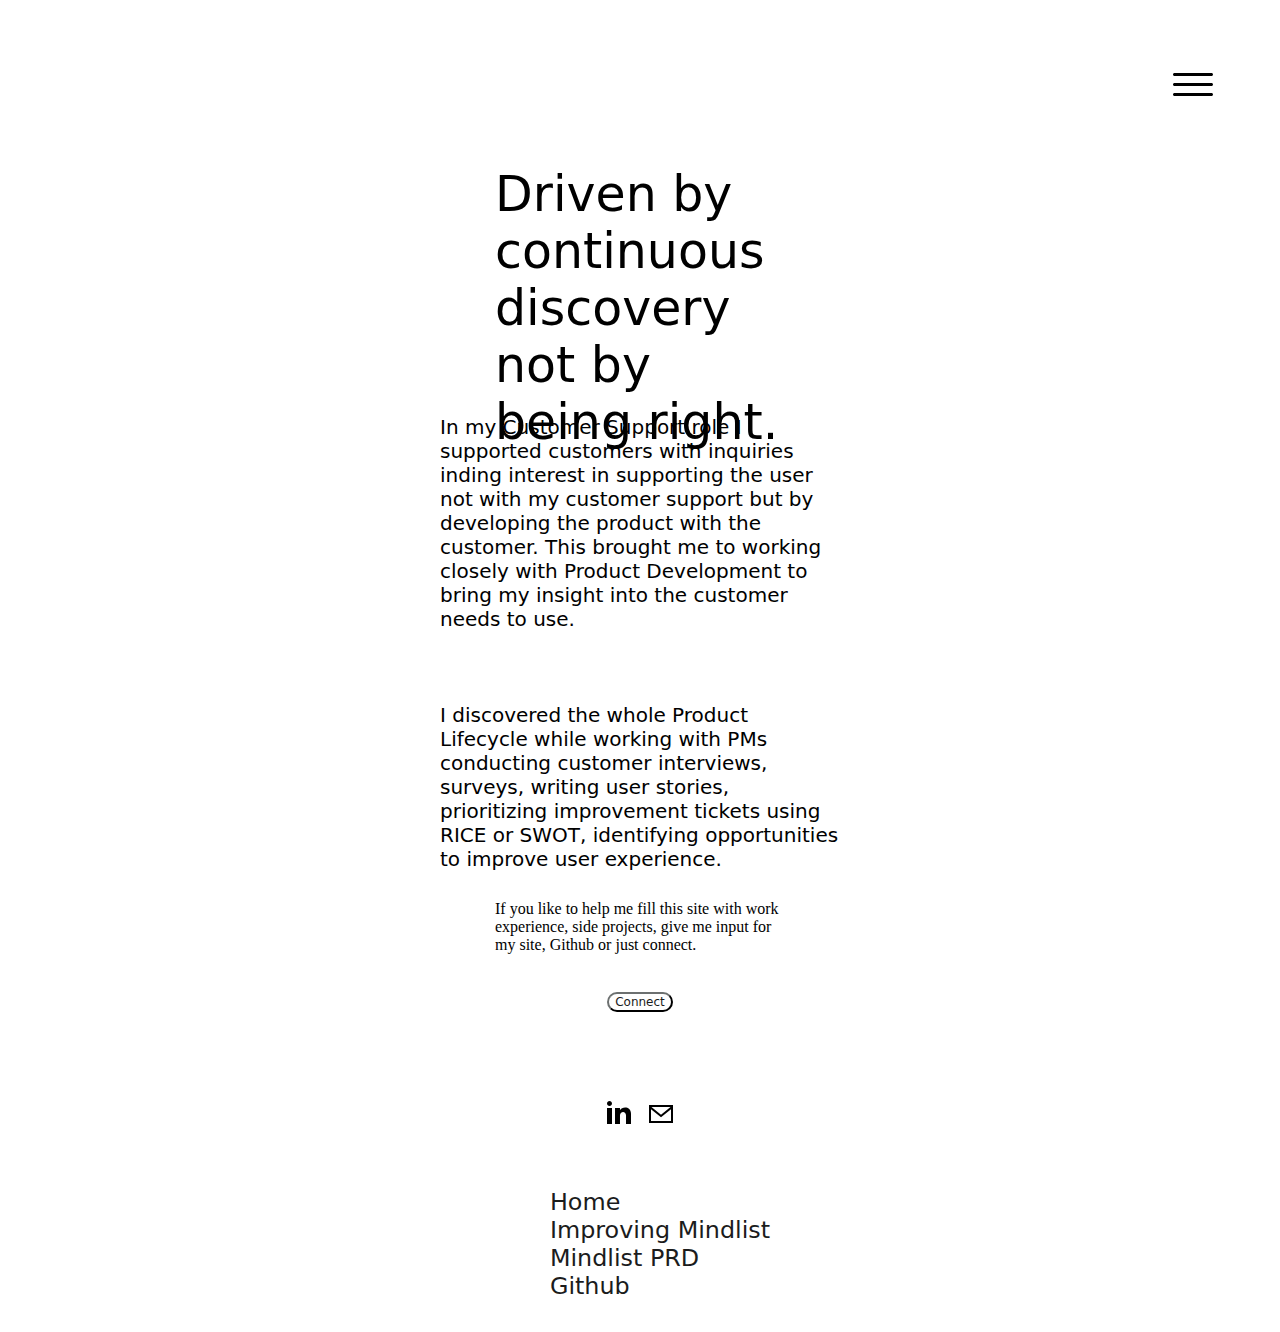
==== index.html @ 8a241fa2 "index.html" ====
<!Doctype html>
<html>

<head>
<title>mvpfloegel</title>
<link rel="stylesheet" type="text/css" href="style.css"/>
</head>

<body>
<div class=homebox>

<button onclick="showsidemenu()" class=openbtn>
<img src="[data-uri]">
</button>

<div class=sidemenu>
<button onclick="closesidemenu()" class=closebtn>
&times;
</button>
<ul>
<li><a href="index.html">Home</a></li>
<li><a href="imprmindlist.html">Improving Mindlist</a></li>
<li class=item><a href="mindlistprd.html">Mindlist PRD</a></li>

<ul class=submenu>
<li><a href="www.mvpfloegel.com/mindlist/prd/user">User</a></li>
<li><a href="www.mvpfloegel.com/mindlist/prd/user/types">User Types</a></li>
<li><a href="www.mvpfloegel.com/mindlist/prd/product">Product</a></li>
<li><a href="www.mvpfloegel.com/mindlist/prd/requirements">Requirements</a></li>
<li><a href="www.mvpfloegel.com/mindlist/prd/successmetrics">Success Metrics</a></li>
<li><a href="www.mvpfloegel.com/mindlist/prd/open/questions">Open Questions</a></li>
</ul>

<li><a href="https://github.com/dwnnmsnn/floegel">Github</a></li>
</ul>
</div>

<div class=home>
<div class=homeh>
<h>Driven by continuous discovery not by being right.</h>
</div>

<p class=homep>In my Customer Support role I supported customers with inquiries inding interest in supporting the user not with my customer support but by developing the product with the customer. This brought me to working closely with Product Development to bring my insight into the customer needs to use.</br></br></br></br>

I discovered the whole Product Lifecycle while working with PMs conducting customer interviews, surveys, writing user stories, prioritizing improvement tickets using RICE or SWOT, identifying opportunities to improve user experience.
</p>

<div class=buttonp><p>If you like to help me fill this site with work experience, side projects, give me input for my site, Github or just connect.</p></div>

<button class=homebtn><a href="connect.html">Connect</a></button>

<div class=imghome>
<div class=img1>
<a href="https://www.linkedin.com/in/sarah-floegel-08b07021b">
<img src="[data-uri]">
</a>
</div>

<div class=img2>
<a href="mailto:hi@mvpfloegel.com"> 
<img src="[data-uri]">
</a>
</div>
</div>
  
<ul>
<li><a href="index.html">Home</a></li>
<li><a href="imprmindlist.html">Improving Mindlist</a></li>
<li class=item><a href=mindlistprd.html">Mindlist PRD</a></li>
<li><a href="https://github.com/dwnmmsnn/mvpfloegel">Github</a></li>
</ul>
</div>

</body>
</html>
---- style.css ----
.prdbox {
display: flex;
flex-direction: column;
width: 100%;
height: 100%;
}

.openbtn {
position: -webkit-sticky;
position: sticky;
align-self: flex-end;
width: 60px;
height: 60px;
margin: 49px;
background:none;
border:none;
font-family: system-ui;
font-size:1em;
color: #1b1c1c;
}

.openbtn:hover + .sidemenu {
display: block;
}

.sidemenu .closebtn {
width: 49px;
height; 49px;
margin: 20px;
margin-left: 149px;
background: none;
border: none;
font-family: system-ui;
font-size: 1em;
color: #ffffff;
}

.sidemenu {
width: 200px;
height: 100%;
background-color: #4c4c4b;
position: fixed;
display: none;
}

.sidemenu ul {
margin-right: 4px;
margin-top: 299px;
list-style-type: none;
}

.sidemenu a {
display: block;
color: #ffffff;
padding: 16px;
text-decoration: none;
}

.sidemenu .submenu {
display: none;
}

.sidemenu .item:hover + .submenu {
display: block;
}

.prd {
width: 600px;
heigth: 2000px;
margin-left: 22%;
margin-bottom: 79px;
}

h1 { 
align-self: center;
​​font-family: system-ui;
font-weight: 20px;
font-size: 29px;
margin: 49px;
padding: 0;
color: #1b1c1c;
}

.prd h {
font-family: system-ui;
font-weight: 100%;
font-size: 100%;
color: #1b1c1c;
}

.prd p {
font-family: system-ui;
font-weight: ;
font-size: ;
color: #1b1c1c;
}

h1 {
text-align: center;
font-family: system-ui;
margin-top; 10px;
padding-top: 200px;
}

.form {
display: flex;
flex-direction: column;
width: 500px;
height: 400px;
margin-left: 255px;
padding: 20px;
}

.name {
display: flex;
}

.fname input[type=text] {
flex: 1;
border-color: #1b1c1c;
border-radius: 9px;
width: 190px;
height: 20px;
font-family: system-ui;
margin: 10px;
}

.email input[type=text] {
border-color: #1b1c1c;
border-radius: 9px;
width: 414px;
height: 20px;
font-family: system-ui;
margin: 10px;
}

.subject input[type=text] {
border-color: #1b1c1c;
border-radius: 9px;
width: 414px;
height: 200px;
font-family: system-ui;
margin: 10px;
}

.submitbtn {
width: 90px;
height: 29px;
margin-top: 22px;
margin-left: 172px;
background-color: #ffffff;
border-color: #1b1c1c;
border-radius: 20px;
display: inline-block;
font-family: system-ui;
font-size: 12px;
color: #1b1c1c;
}

.submitbtn:hover {
width: 90px;
height: 29px;
margin-top: 22px;
margin-left: 172px;
background-color: #717171;
border-color: #717171;
display: inline-block;
border-radius: 20px;
font-family: system-ui;
font-size: 12px;
color: #ffffff;
} 

.homebox {
display: flex;
flex-direction: column;
width: 100%;
height: 100%;
}

.home {
display: flex;
flex-direction: column;
width: 100%;
height: 100%;
}

.home .homeh {
align-self: center;
width: 290px;
height: 200px;
font-family: system-ui;
font-size: 49px;
}

.home .homep {
align-self: center;
width: 400px;
height: 400px;
font-family: system-ui;
font-size: 20px;
margin-top: 49px;
}

.home ul {
align-self: center;
list-style-type: none;
font-family: system-ui;
font-size: 149%;
margin-top:49px;
}

.home a {
text-decoration: none;
color: #1b1c1c;
}

.imghome {
display: flex;
align-self: center;
margin-top: 79px;
}

.imghome img {
padding: 7px;
}

.imghome .img1 {
flex: 1;
margin-top: 0;
padding: 2px;
}

.imghome .img2 {
margin-top: 2.29px;
padding: 2px;
}

.home .buttonp {
align-self: center;
width:290px;
height: 29px;
margin-top: 49px;
}

.home .homebtn {
align-self: center;
margin-top: 79px;
font-size:1em;
background-color: #ffffff;
border-color: #1b1c1c;
display: inline-block;
border-radius: 20px;
font-family: system-ui;
font-size: 12px;
color: #1b1c1c;
}

.imprbox {
display: flex;
flex-direction: column;
width: 100%;
height: 100%;
}

.impr {
display: flex;
flex-direction: column;
width: 1000px;
heigth: 2000px;
margin-left: 22%;
margin-botto: 79px;
}

.impr h {
font-family: system-ui;
margin: 11px;
}

.impr h1 {
align-self: center;
font-family: system-ui;
}

.impr .img {
margin-top: 20px;
}
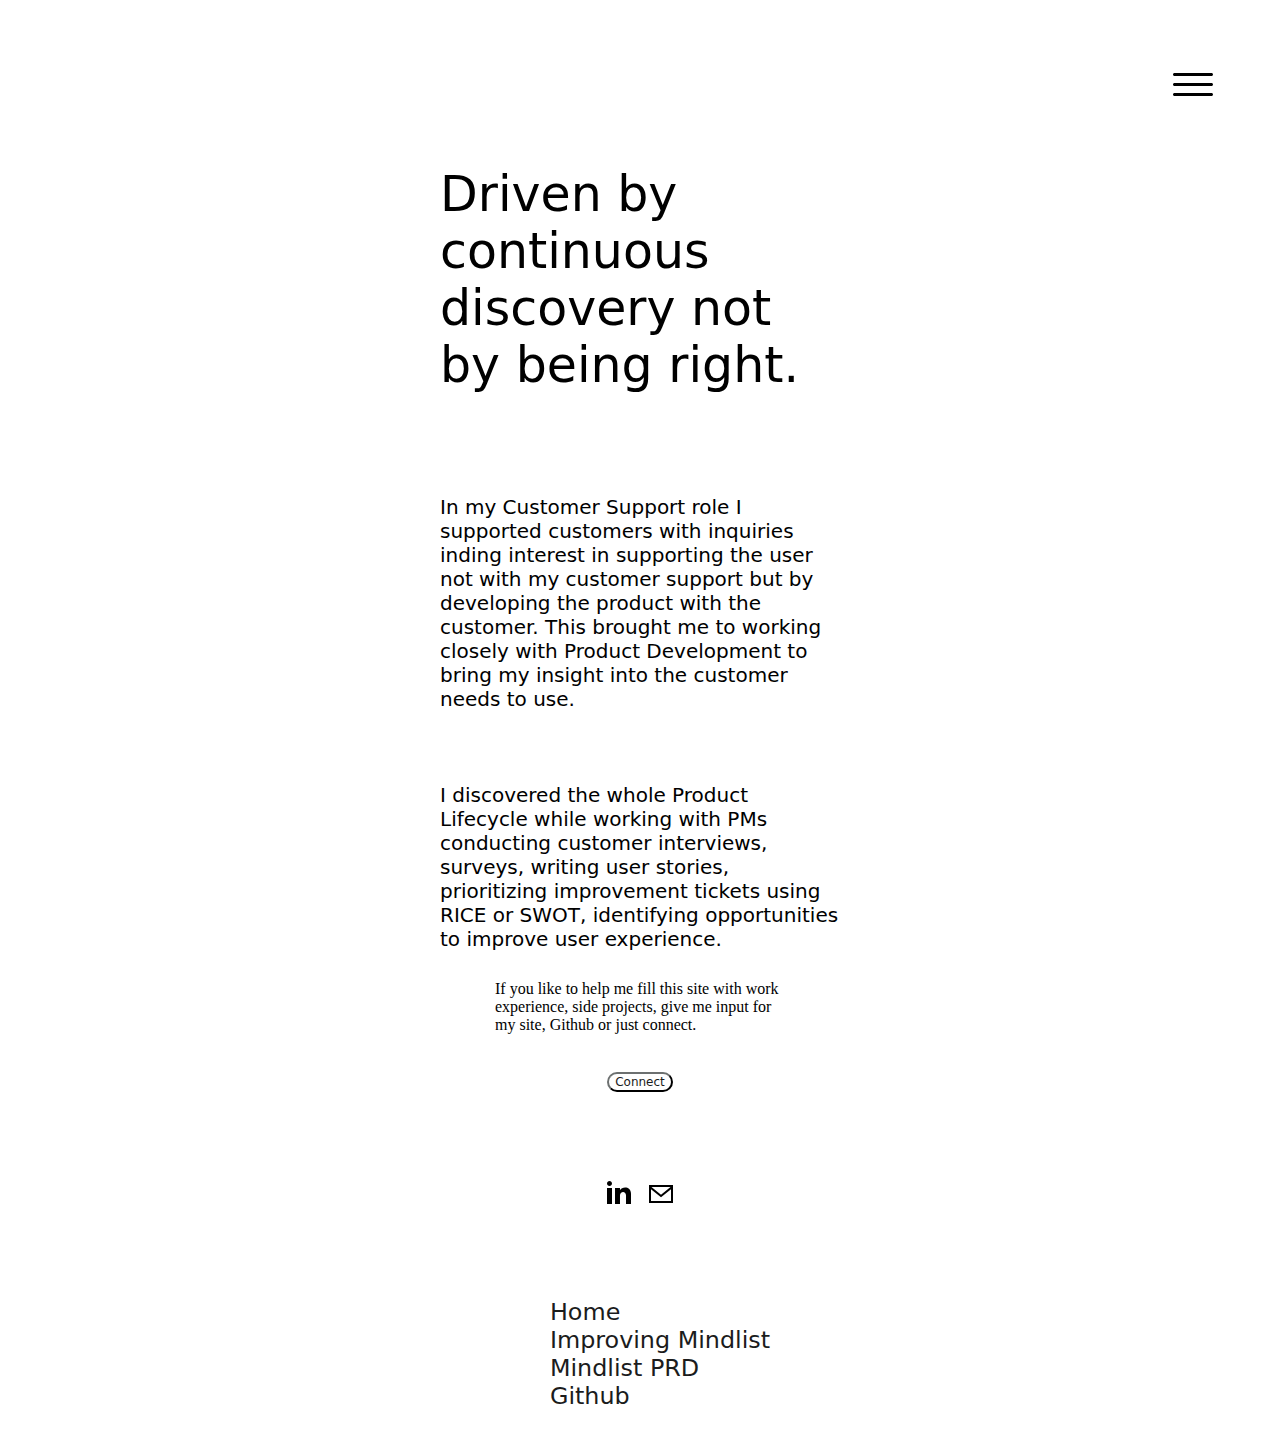
==== commit 0e10b0df: "index.html" ====
--- a/index.html
+++ b/index.html
@@ -66,7 +66,7 @@
 <ul>
 <li><a href="index.html">Home</a></li>
 <li><a href="imprmindlist.html">Improving Mindlist</a></li>
-<li class=item><a href=mindlistprd.html">Mindlist PRD</a></li>
+<li class=item><a href="mindlistprd.html">Mindlist PRD</a></li>
 <li><a href="https://github.com/dwnmmsnn/mvpfloegel">Github</a></li>
 </ul>
 </div>
--- a/style.css
+++ b/style.css
@@ -36,12 +36,15 @@
 }
 
 .sidemenu {
+position: fixed;
 width: 200px;
 height: 100%;
+top: 0;
+right: 0;
 background-color: #4c4c4b;
-position: fixed;
 display: none;
 }
+
 
 .sidemenu ul {
 margin-right: 4px;
@@ -105,9 +108,9 @@
 .form {
 display: flex;
 flex-direction: column;
-width: 500px;
+width: 400px;
 height: 400px;
-margin-left: 255px;
+margin-left: 500px;
 padding: 20px;
 }
 
@@ -187,7 +190,7 @@
 
 .home .homeh {
 align-self: center;
-width: 290px;
+width: 400px;
 height: 200px;
 font-family: system-ui;
 font-size: 49px;
@@ -199,7 +202,7 @@
 height: 400px;
 font-family: system-ui;
 font-size: 20px;
-margin-top: 49px;
+margin-top: 129px;
 }
 
 .home ul {
@@ -207,7 +210,7 @@
 list-style-type: none;
 font-family: system-ui;
 font-size: 149%;
-margin-top:49px;
+margin-top: 79px;
 }
 
 .home a {
@@ -266,10 +269,10 @@
 .impr {
 display: flex;
 flex-direction: column;
-width: 1000px;
+width: 400px;
 heigth: 2000px;
-margin-left: 22%;
-margin-botto: 79px;
+margin-left: 479px;;
+margin-bottom: 79px;
 }
 
 .impr h {
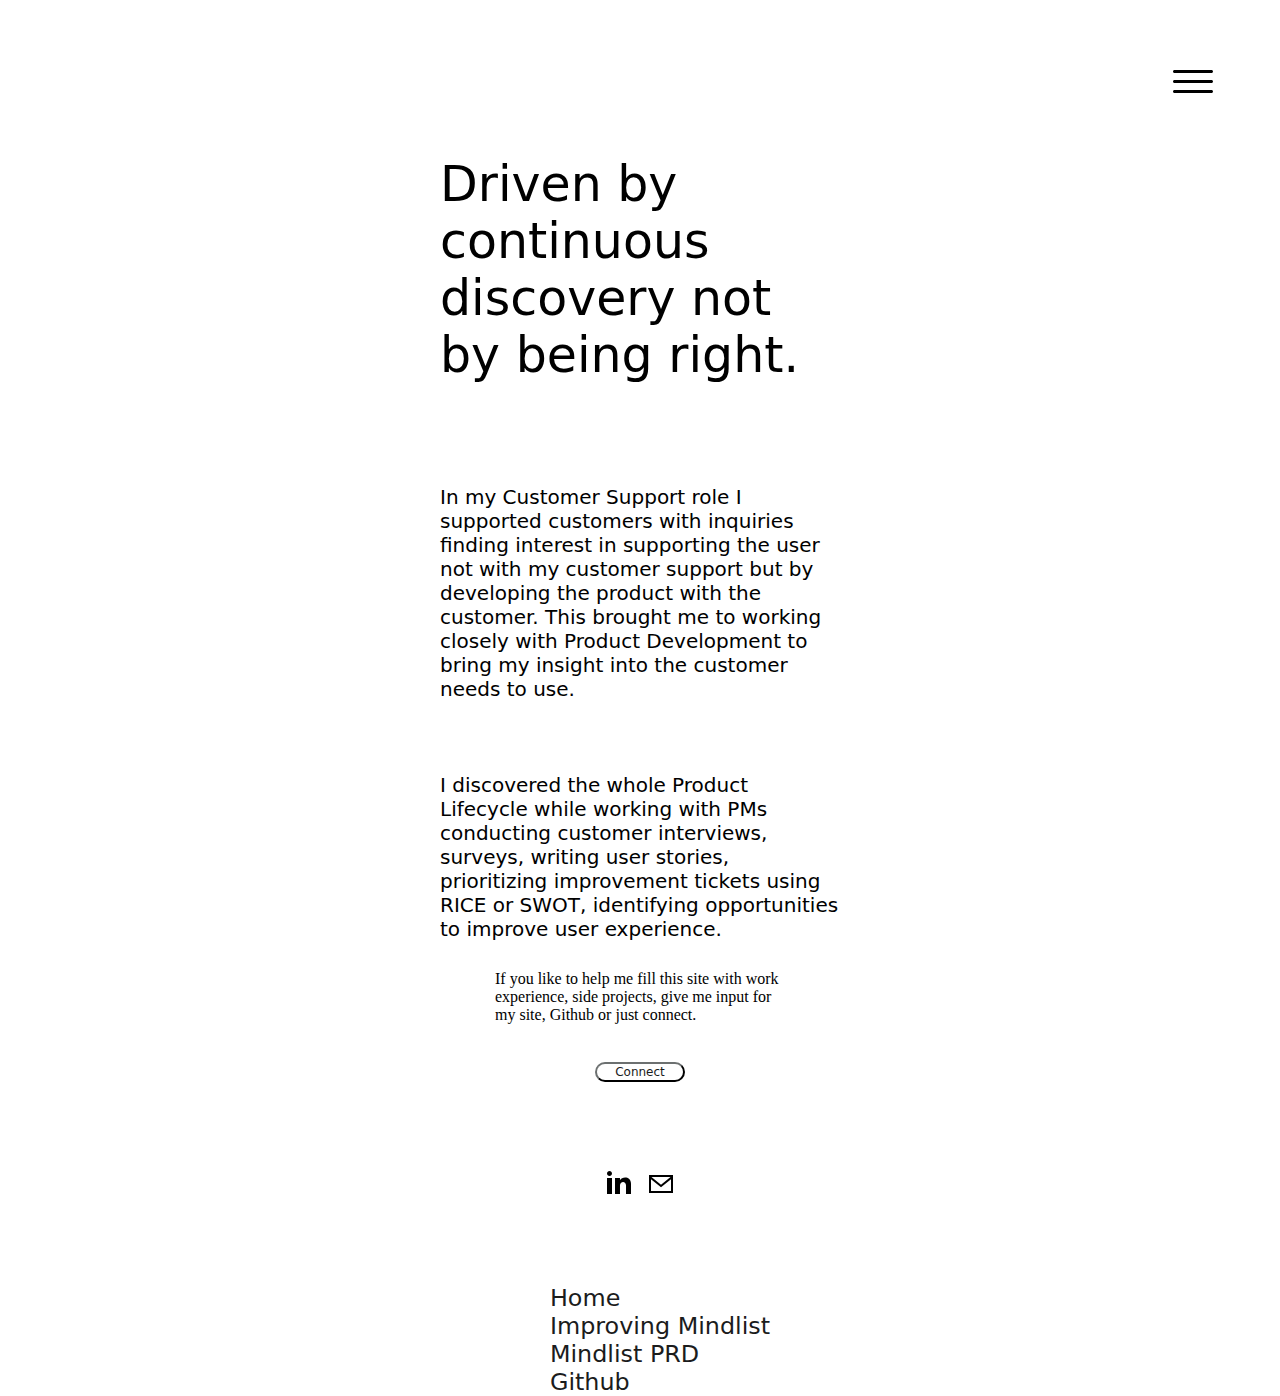
==== commit e7f3da0a: "index.html" ====
--- a/index.html
+++ b/index.html
@@ -1,26 +1,24 @@
-<!Doctype html>
 <html>
 
 <head>
-<title>mvpfloegel</title>
+<title>mvpfloegel/home</title>
 <link rel="stylesheet" type="text/css" href="style.css"/>
 </head>
 
 <body>
 <div class=homebox>
 
-<button onclick="showsidemenu()" class=openbtn>
+<button onclick="document.getElementById('sidemenu').style.display = 'block'" class=openbtn>
 <img src="[data-uri]">
 </button>
 
-<div class=sidemenu>
-<button onclick="closesidemenu()" class=closebtn>
-&times;
+<div id=sidemenu class=sidemenu>
+<button onclick="document.getElementById('sidemenu').style.display = 'none'" class=closebtn>&times;
 </button>
 <ul>
-<li><a href="index.html">Home</a></li>
-<li><a href="imprmindlist.html">Improving Mindlist</a></li>
-<li class=item><a href="mindlistprd.html">Mindlist PRD</a></li>
+<li><a href="https://www.mvpfloegel.com/home">Home</a></li>
+<li><a href="https://www.mvpfloegel.com/improving/mindlist">Improving Mindlist</a></li>
+<li class=item><a href="https://www.mvpfloegel.com/mindlist/prd">Mindlist PRD</a></li>
 
 <ul class=submenu>
 <li><a href="www.mvpfloegel.com/mindlist/prd/user">User</a></li>
@@ -31,7 +29,7 @@
 <li><a href="www.mvpfloegel.com/mindlist/prd/open/questions">Open Questions</a></li>
 </ul>
 
-<li><a href="https://github.com/dwnnmsnn/floegel">Github</a></li>
+<li><a href="https://github.com/dwnmmsnn/mvpfloegel">Github</a></li>
 </ul>
 </div>
 
@@ -40,14 +38,14 @@
 <h>Driven by continuous discovery not by being right.</h>
 </div>
 
-<p class=homep>In my Customer Support role I supported customers with inquiries inding interest in supporting the user not with my customer support but by developing the product with the customer. This brought me to working closely with Product Development to bring my insight into the customer needs to use.</br></br></br></br>
+<p class=homep>In my Customer Support role I supported customers with inquiries finding interest in supporting the user not with my customer support but by developing the product with the customer. This brought me to working closely with Product Development to bring my insight into the customer needs to use.</br></br></br></br>
 
 I discovered the whole Product Lifecycle while working with PMs conducting customer interviews, surveys, writing user stories, prioritizing improvement tickets using RICE or SWOT, identifying opportunities to improve user experience.
 </p>
 
 <div class=buttonp><p>If you like to help me fill this site with work experience, side projects, give me input for my site, Github or just connect.</p></div>
 
-<button class=homebtn><a href="connect.html">Connect</a></button>
+<button class=homebtn><a href="https://www.mvpfloegel.com/connect">Connect</a></button>
 
 <div class=imghome>
 <div class=img1>
@@ -64,9 +62,9 @@
 </div>
   
 <ul>
-<li><a href="index.html">Home</a></li>
-<li><a href="imprmindlist.html">Improving Mindlist</a></li>
-<li class=item><a href="mindlistprd.html">Mindlist PRD</a></li>
+<li><a href="https://www.mvpfloegel.com/home">Home</a></li>
+<li><a href="https://www.mvpfloegel.com/improving/mindlist">Improving Mindlist</a></li>
+<li class=item><a href="https://www.mvpfloegel.com/mindlist/prd">Mindlist PRD</a></li>
 <li><a href="https://github.com/dwnmmsnn/mvpfloegel">Github</a></li>
 </ul>
 </div>
--- a/style.css
+++ b/style.css
@@ -19,10 +19,6 @@
 color: #1b1c1c;
 }
 
-.openbtn:hover + .sidemenu {
-display: block;
-}
-
 .sidemenu .closebtn {
 width: 49px;
 height; 49px;
@@ -45,7 +41,6 @@
 display: none;
 }
 
-
 .sidemenu ul {
 margin-right: 4px;
 margin-top: 299px;
@@ -54,6 +49,7 @@
 
 .sidemenu a {
 display: block;
+font-family: system-ui;
 color: #ffffff;
 padding: 16px;
 text-decoration: none;
@@ -70,7 +66,7 @@
 .prd {
 width: 600px;
 heigth: 2000px;
-margin-left: 22%;
+margin-left: 479px;
 margin-bottom: 79px;
 }
 
@@ -161,6 +157,22 @@
 }
 
 .submitbtn:hover {
+width: 90px;
+height: 29px;
+margin-top: 22px;
+margin-left: 172px;
+background-color: #ffffff;
+border-color: #717171;
+display: inline-block;
+border-radius: 20px;
+box-shadow: 0px 10px 22px;
+font-family: system-ui;
+font-size: 12px;
+color: #1b1c1c;
+}
+
+
+.submitbtn:active {
 width: 90px;
 height: 29px;
 margin-top: 22px;
@@ -241,15 +253,17 @@
 
 .home .buttonp {
 align-self: center;
-width:290px;
+width: 290px;
 height: 29px;
 margin-top: 49px;
 }
 
 .home .homebtn {
 align-self: center;
+width: 90px;
+height: 29px;
 margin-top: 79px;
-font-size:1em;
+font-size: 1em;
 background-color: #ffffff;
 border-color: #1b1c1c;
 display: inline-block;
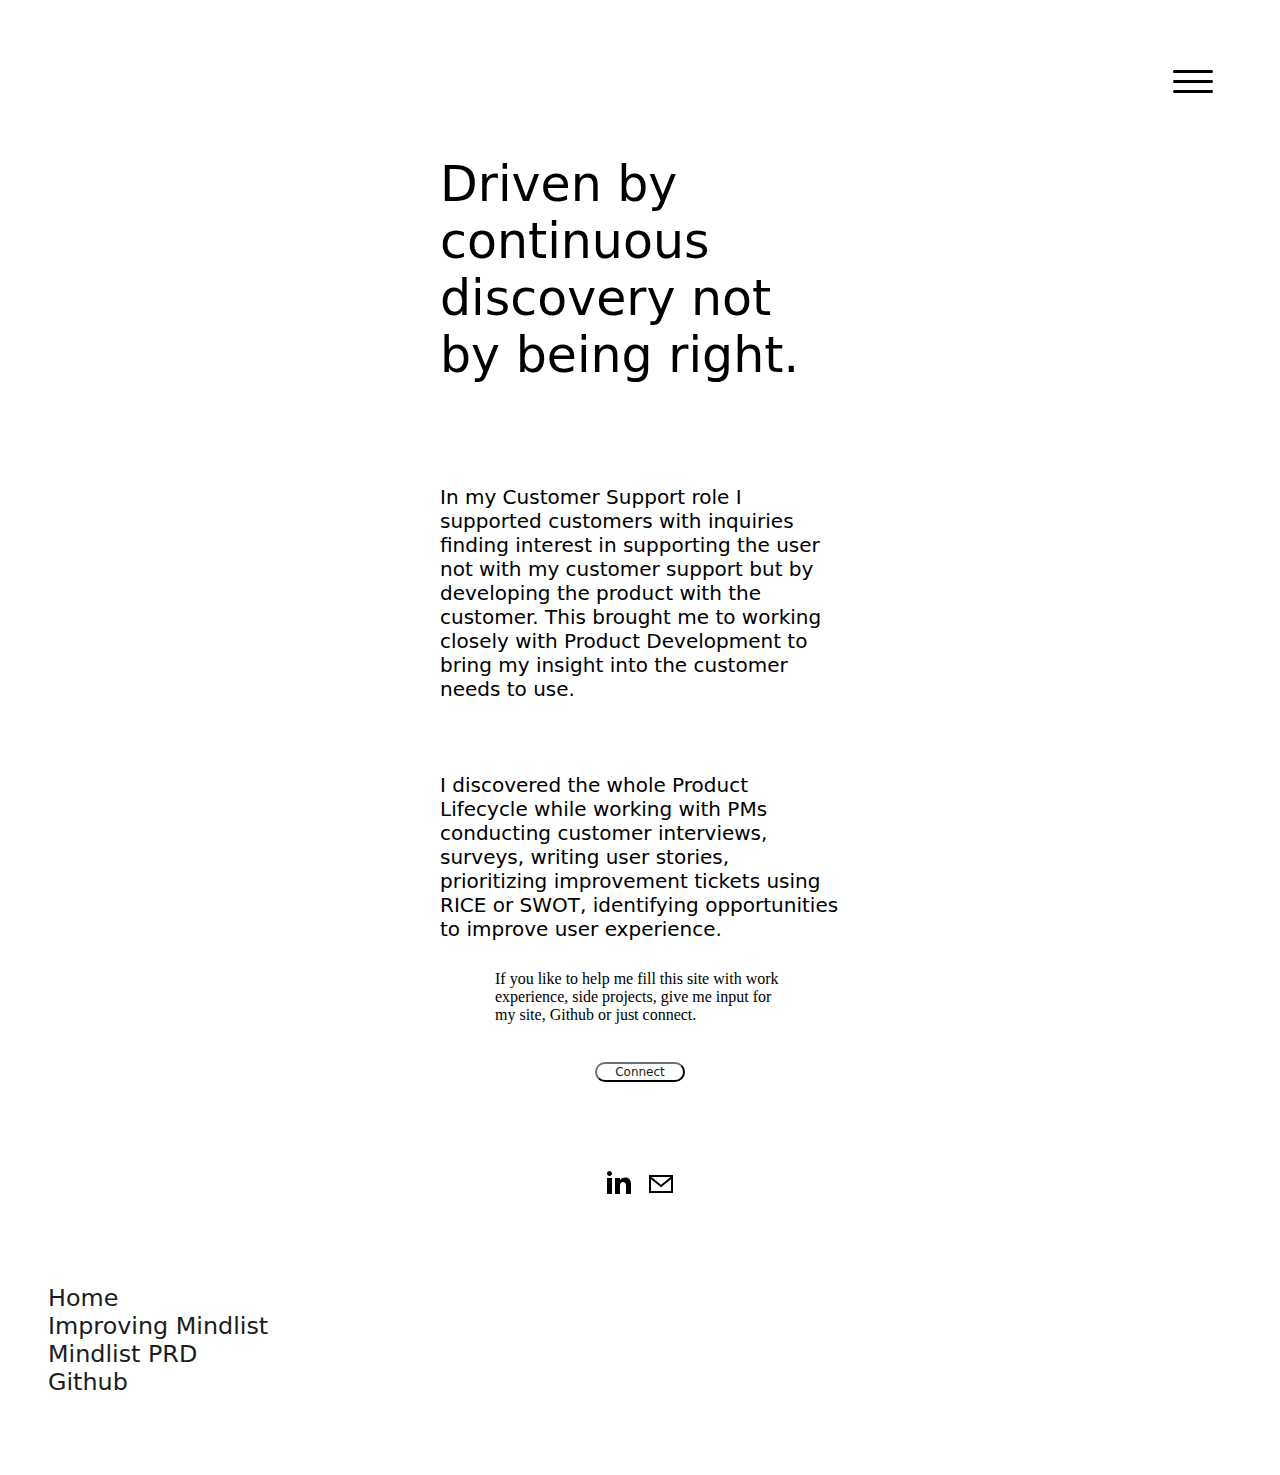
==== commit f24ede41: "index.html" ====
--- a/index.html
+++ b/index.html
@@ -16,9 +16,9 @@
 <button onclick="document.getElementById('sidemenu').style.display = 'none'" class=closebtn>&times;
 </button>
 <ul>
-<li><a href="https://www.mvpfloegel.com/home">Home</a></li>
-<li><a href="https://www.mvpfloegel.com/improving/mindlist">Improving Mindlist</a></li>
-<li class=item><a href="https://www.mvpfloegel.com/mindlist/prd">Mindlist PRD</a></li>
+<li><a href="index.html">Home</a></li>
+<li><a href="imprmindlist.html">Improving Mindlist</a></li>
+<li class=item><a href="mindlistprd.html">Mindlist PRD</a></li>
 
 <ul class=submenu>
 <li><a href="www.mvpfloegel.com/mindlist/prd/user">User</a></li>
@@ -30,6 +30,7 @@
 </ul>
 
 <li><a href="https://github.com/dwnmmsnn/mvpfloegel">Github</a></li>
+  
 </ul>
 </div>
 
@@ -45,7 +46,7 @@
 
 <div class=buttonp><p>If you like to help me fill this site with work experience, side projects, give me input for my site, Github or just connect.</p></div>
 
-<button class=homebtn><a href="https://www.mvpfloegel.com/connect">Connect</a></button>
+<button class=homebtn><a href="connect.html">Connect</a></button>
 
 <div class=imghome>
 <div class=img1>
@@ -60,13 +61,15 @@
 </a>
 </div>
 </div>
-  
+
+<div class=homeul>
 <ul>
-<li><a href="https://www.mvpfloegel.com/home">Home</a></li>
-<li><a href="https://www.mvpfloegel.com/improving/mindlist">Improving Mindlist</a></li>
-<li class=item><a href="https://www.mvpfloegel.com/mindlist/prd">Mindlist PRD</a></li>
+<li><a href="index.html">Home</a></li>
+<li><a href="imprmindlist.html">Improving Mindlist</a></li>
+<li class=item><a href="mindlistprd.html">Mindlist PRD</a></li>
 <li><a href="https://github.com/dwnmmsnn/mvpfloegel">Github</a></li>
 </ul>
+</div>
 </div>
 
 </body>
--- a/style.css
+++ b/style.css
@@ -32,7 +32,6 @@
 }
 
 .sidemenu {
-position: fixed;
 width: 200px;
 height: 100%;
 top: 0;
@@ -66,7 +65,7 @@
 .prd {
 width: 600px;
 heigth: 2000px;
-margin-left: 479px;
+margin-left: 429px;
 margin-bottom: 79px;
 }
 
@@ -75,7 +74,8 @@
 ​​font-family: system-ui;
 font-weight: 20px;
 font-size: 29px;
-margin: 49px;
+margin-top: 29px;
+margin-bottom: 49px;
 padding: 0;
 color: #1b1c1c;
 }
@@ -94,20 +94,12 @@
 color: #1b1c1c;
 }
 
-h1 {
-text-align: center;
-font-family: system-ui;
-margin-top; 10px;
-padding-top: 200px;
-}
-
 .form {
 display: flex;
 flex-direction: column;
 width: 400px;
 height: 400px;
-margin-left: 500px;
-padding: 20px;
+margin-left: 429px;
 }
 
 .name {
@@ -146,7 +138,7 @@
 width: 90px;
 height: 29px;
 margin-top: 22px;
-margin-left: 172px;
+margin-left: 129px;
 background-color: #ffffff;
 border-color: #1b1c1c;
 border-radius: 20px;
@@ -160,7 +152,7 @@
 width: 90px;
 height: 29px;
 margin-top: 22px;
-margin-left: 172px;
+margin-left: 129px;
 background-color: #ffffff;
 border-color: #717171;
 display: inline-block;
@@ -176,7 +168,7 @@
 width: 90px;
 height: 29px;
 margin-top: 22px;
-margin-left: 172px;
+margin-left: 129px;
 background-color: #717171;
 border-color: #717171;
 display: inline-block;
@@ -223,6 +215,7 @@
 font-family: system-ui;
 font-size: 149%;
 margin-top: 79px;
+margin-bottom: 79px;
 }
 
 .home a {
@@ -273,6 +266,21 @@
 color: #1b1c1c;
 }
 
+.home .homebtn:hover {
+align-self: center;
+width: 90px;
+height: 29px;
+margin-top: 79px;
+background-color: #ffffff;
+border-color: #717171;
+display: inline-block;
+border-radius: 20px;
+box-shadow: 0px 10px 22px;
+font-family: system-ui;
+font-size: 12px;
+color: #1b1c1c;
+}
+
 .imprbox {
 display: flex;
 flex-direction: column;
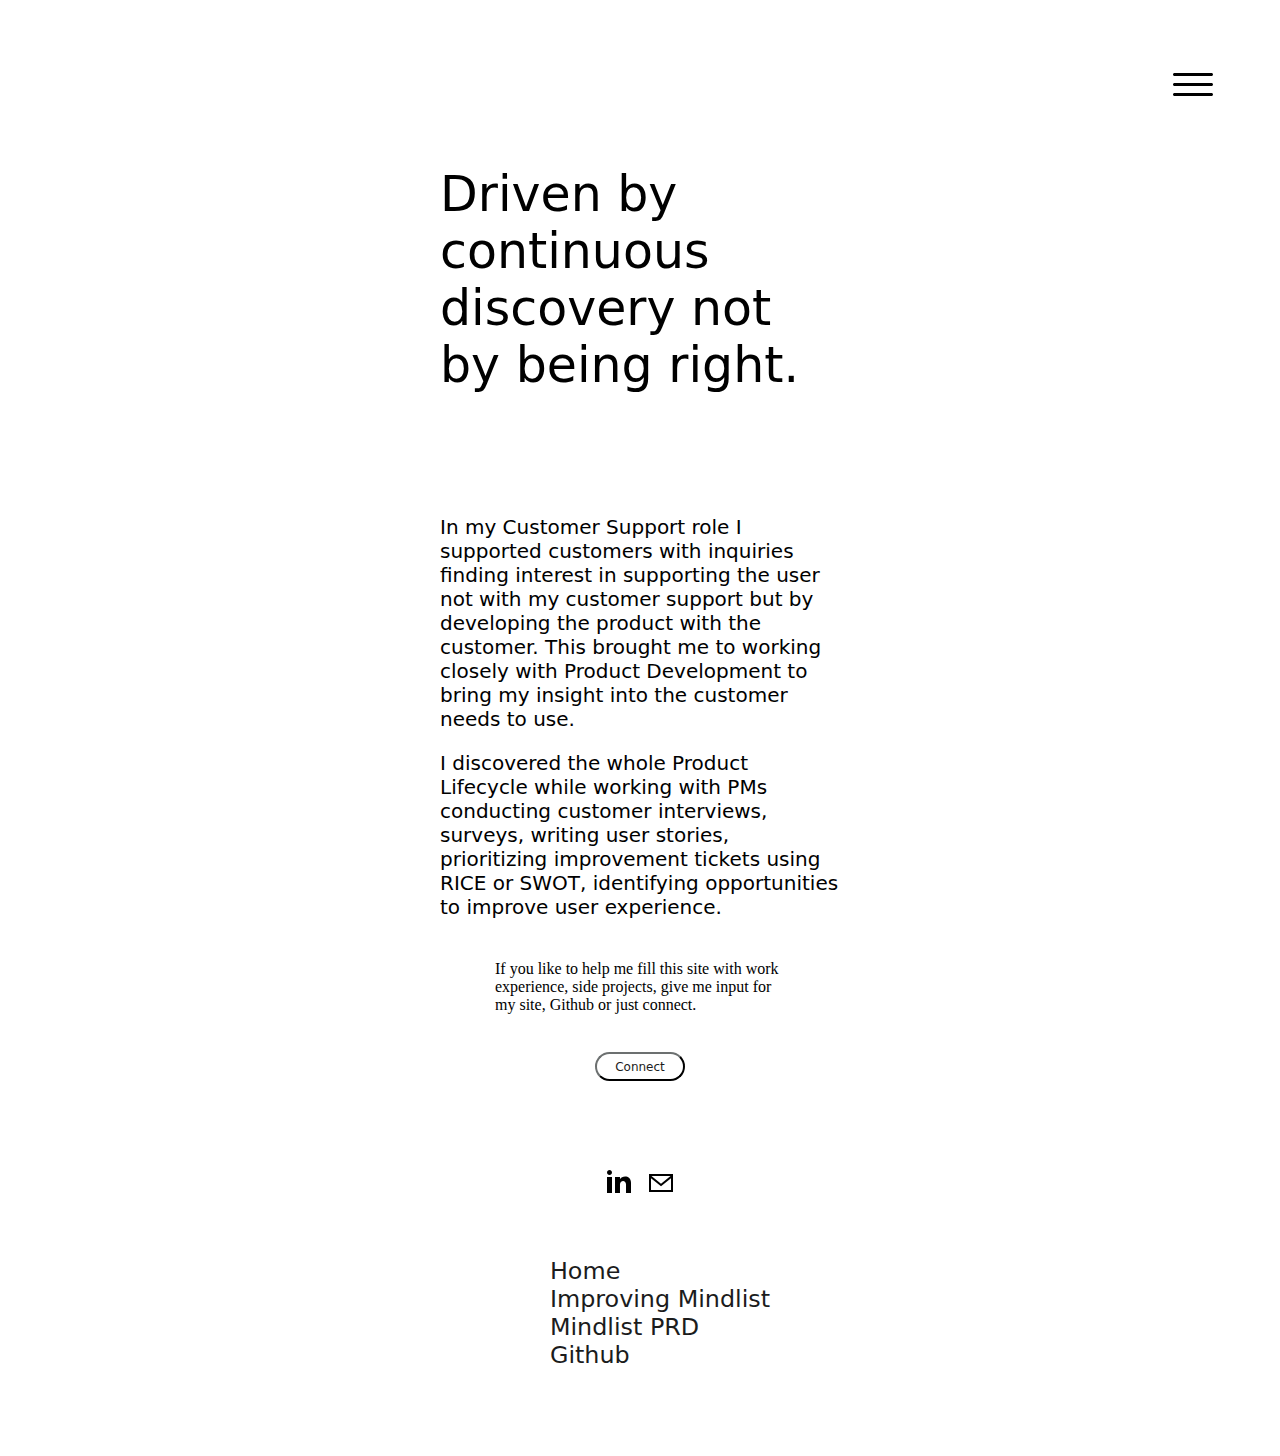
==== commit 5c925b65: "index.html" ====
--- a/index.html
+++ b/index.html
@@ -1,48 +1,41 @@
+<!Doctype html>
 <html>
 
 <head>
 <title>mvpfloegel/home</title>
+<meta name="viewport" content="width=device-width, initial-scale=1.0">
 <link rel="stylesheet" type="text/css" href="style.css"/>
+<script src="script.js" type="text/js"></script>
 </head>
 
 <body>
 <div class=homebox>
 
-<button onclick="document.getElementById('sidemenu').style.display = 'block'" class=openbtn>
-<img src="[data-uri]">
-</button>
-
 <div id=sidemenu class=sidemenu>
-<button onclick="document.getElementById('sidemenu').style.display = 'none'" class=closebtn>&times;
+<button onclick=closeSidemenu() class=closebtn>&times;
 </button>
 <ul>
 <li><a href="index.html">Home</a></li>
 <li><a href="imprmindlist.html">Improving Mindlist</a></li>
 <li class=item><a href="mindlistprd.html">Mindlist PRD</a></li>
-
-<ul class=submenu>
-<li><a href="www.mvpfloegel.com/mindlist/prd/user">User</a></li>
-<li><a href="www.mvpfloegel.com/mindlist/prd/user/types">User Types</a></li>
-<li><a href="www.mvpfloegel.com/mindlist/prd/product">Product</a></li>
-<li><a href="www.mvpfloegel.com/mindlist/prd/requirements">Requirements</a></li>
-<li><a href="www.mvpfloegel.com/mindlist/prd/successmetrics">Success Metrics</a></li>
-<li><a href="www.mvpfloegel.com/mindlist/prd/open/questions">Open Questions</a></li>
-</ul>
-
 <li><a href="https://github.com/dwnmmsnn/mvpfloegel">Github</a></li>
-  
 </ul>
 </div>
 
-<div class=home>
+<div id=home class=home>
+<button onclick=showSidemenu() class=openbtn>
+<img src="[data-uri]">
+</button>
 <div class=homeh>
 <h>Driven by continuous discovery not by being right.</h>
 </div>
 
-<p class=homep>In my Customer Support role I supported customers with inquiries finding interest in supporting the user not with my customer support but by developing the product with the customer. This brought me to working closely with Product Development to bring my insight into the customer needs to use.</br></br></br></br>
+<div class=homep>
+<p>In my Customer Support role I supported customers with inquiries finding interest in supporting the user not with my customer support but by developing the product with the customer. This brought me to working closely with Product Development to bring my insight into the customer needs to use.</p>
 
-I discovered the whole Product Lifecycle while working with PMs conducting customer interviews, surveys, writing user stories, prioritizing improvement tickets using RICE or SWOT, identifying opportunities to improve user experience.
+<p>I discovered the whole Product Lifecycle while working with PMs conducting customer interviews, surveys, writing user stories, prioritizing improvement tickets using RICE or SWOT, identifying opportunities to improve user experience.
 </p>
+</div>
 
 <div class=buttonp><p>If you like to help me fill this site with work experience, side projects, give me input for my site, Github or just connect.</p></div>
 
--- a/style.css
+++ b/style.css
@@ -42,7 +42,7 @@
 
 .sidemenu ul {
 margin-right: 4px;
-margin-top: 299px;
+margin-top: 229px;
 list-style-type: none;
 }
 
@@ -50,7 +50,6 @@
 display: block;
 font-family: system-ui;
 color: #ffffff;
-padding: 16px;
 text-decoration: none;
 }
 
@@ -60,12 +59,20 @@
 
 .sidemenu .item:hover + .submenu {
 display: block;
+}
+
+.submenu {
+display: flex;
+weidth: 49px
+height: 49px;
+margin: 0;
+padding: 0;
 }
 
 .prd {
 width: 600px;
 heigth: 2000px;
-margin-left: 429px;
+margin-left: 299px;
 margin-bottom: 79px;
 }
 
@@ -76,7 +83,6 @@
 font-size: 29px;
 margin-top: 29px;
 margin-bottom: 49px;
-padding: 0;
 color: #1b1c1c;
 }
 
@@ -89,17 +95,22 @@
 
 .prd p {
 font-family: system-ui;
-font-weight: ;
-font-size: ;
-color: #1b1c1c;
+color: #1b1c1c;
+}
+
+.connect {
+display: flex;
+flex-direction: column;
+width: 100%;
+height: 100%;
 }
 
 .form {
+align-self: center;
 display: flex;
 flex-direction: column;
 width: 400px;
 height: 400px;
-margin-left: 429px;
 }
 
 .name {
@@ -135,10 +146,11 @@
 }
 
 .submitbtn {
+align-self: center;
 width: 90px;
 height: 29px;
 margin-top: 22px;
-margin-left: 129px;
+margin-left: 170px;
 background-color: #ffffff;
 border-color: #1b1c1c;
 border-radius: 20px;
@@ -149,10 +161,11 @@
 }
 
 .submitbtn:hover {
+align-self: center;
 width: 90px;
 height: 29px;
 margin-top: 22px;
-margin-left: 129px;
+margin-left: 170px;
 background-color: #ffffff;
 border-color: #717171;
 display: inline-block;
@@ -165,10 +178,11 @@
 
 
 .submitbtn:active {
+align-self: center;
 width: 90px;
 height: 29px;
 margin-top: 22px;
-margin-left: 129px;
+margin-left: 170px;
 background-color: #717171;
 border-color: #717171;
 display: inline-block;
@@ -209,12 +223,16 @@
 margin-top: 129px;
 }
 
+.homeul {
+align-self: center;
+}
+
 .home ul {
 align-self: center;
 list-style-type: none;
 font-family: system-ui;
 font-size: 149%;
-margin-top: 79px;
+margin-top: 49px;
 margin-bottom: 79px;
 }
 
@@ -293,7 +311,7 @@
 flex-direction: column;
 width: 400px;
 heigth: 2000px;
-margin-left: 479px;;
+margin-left: 299px;
 margin-bottom: 79px;
 }
 
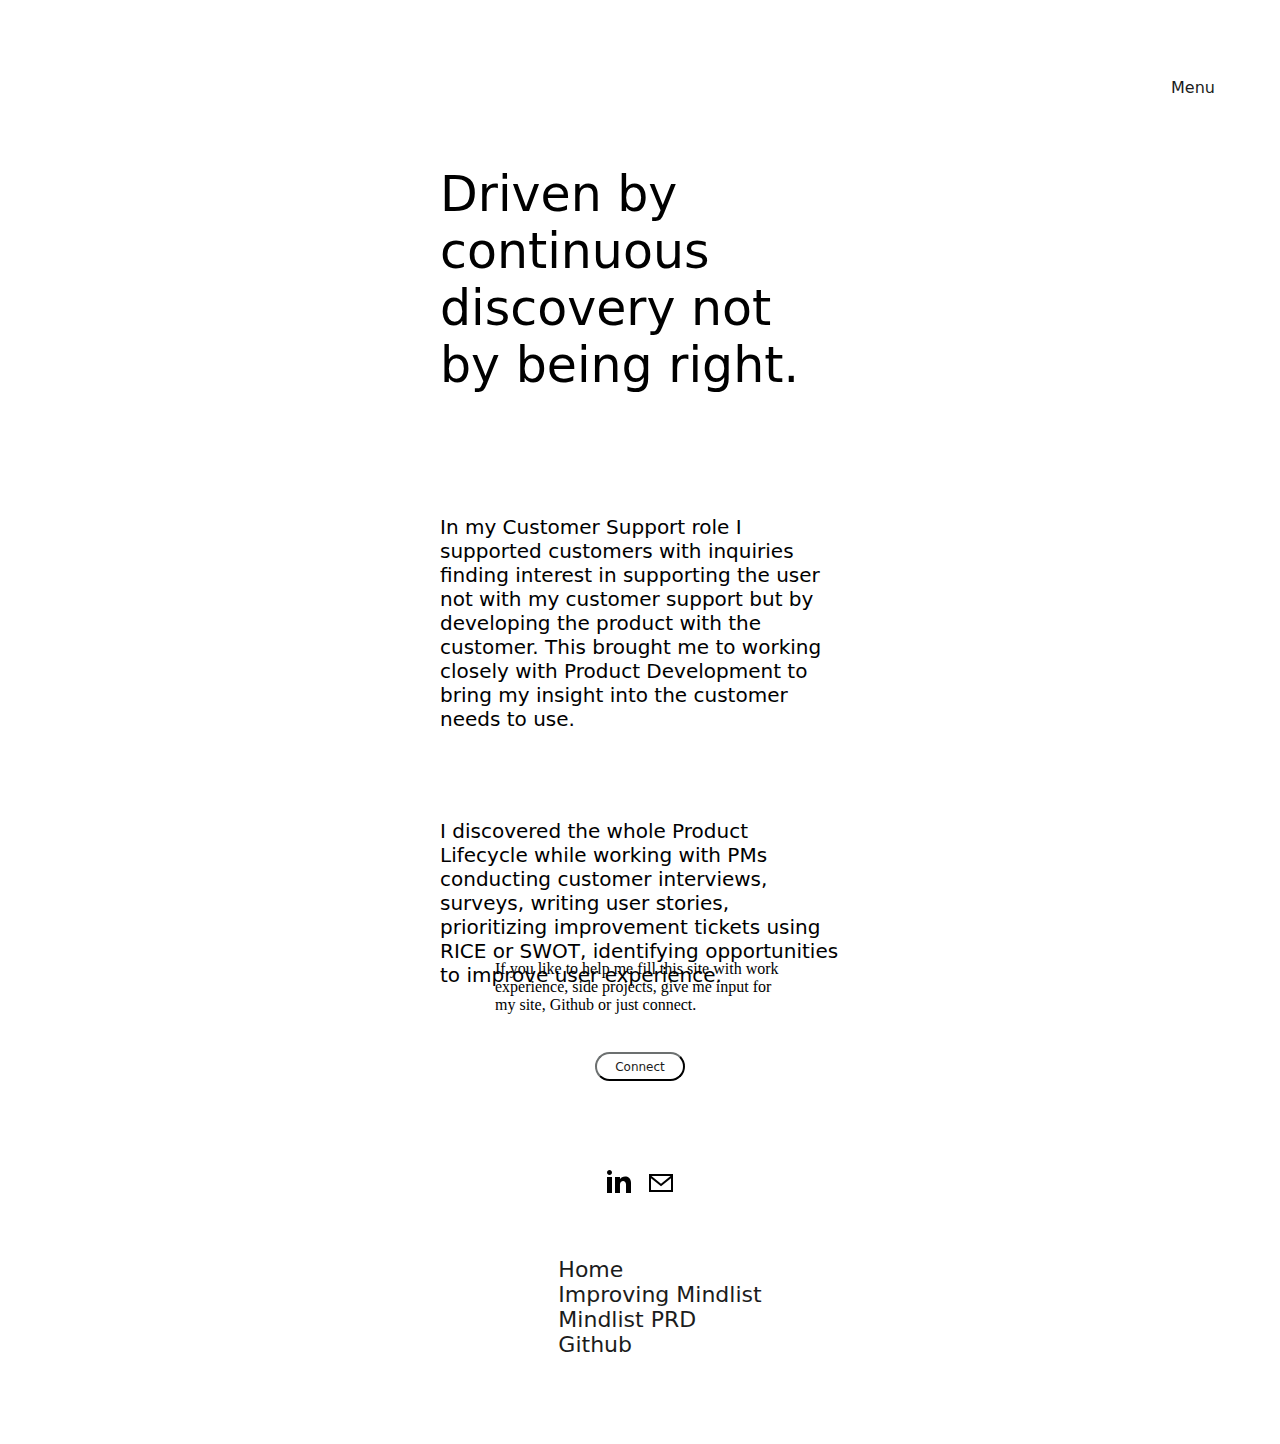
==== commit 5248cbe4: "index.html" ====
--- a/index.html
+++ b/index.html
@@ -23,15 +23,13 @@
 </div>
 
 <div id=home class=home>
-<button onclick=showSidemenu() class=openbtn>
-<img src="[data-uri]">
-</button>
+<button onclick=showSidemenu() class=openbtn>Menu</button>
 <div class=homeh>
 <h>Driven by continuous discovery not by being right.</h>
 </div>
 
 <div class=homep>
-<p>In my Customer Support role I supported customers with inquiries finding interest in supporting the user not with my customer support but by developing the product with the customer. This brought me to working closely with Product Development to bring my insight into the customer needs to use.</p>
+<p>In my Customer Support role I supported customers with inquiries finding interest in supporting the user not with my customer support but by developing the product with the customer. This brought me to working closely with Product Development to bring my insight into the customer needs to use.</p></br></br>
 
 <p>I discovered the whole Product Lifecycle while working with PMs conducting customer interviews, surveys, writing user stories, prioritizing improvement tickets using RICE or SWOT, identifying opportunities to improve user experience.
 </p>
--- a/style.css
+++ b/style.css
@@ -1,3 +1,6 @@
+
+@media only screen and (max-width: 700px)
+
 .prdbox {
 display: flex;
 flex-direction: column;
@@ -32,48 +35,63 @@
 }
 
 .sidemenu {
-width: 200px;
-height: 100%;
-top: 0;
-right: 0;
-background-color: #4c4c4b;
+display: flex;
+width: 100%;
+height:100%;
+backround-color: ;
+font-family: system-ui;
 display: none;
+ } 
+
+.sidemenu ul { 
+align-self: center;
+list-style-type: none;
+font-size: 22px;
+margin-top: 140px;
+margin-left: 400px;
+}
+
+.sidemenu a {
+font-family: system-ui;
+color: #1b1c1c;
+text-decoration: none;
+}
+
+.sidemenu a:hover {
+font-family: system-ui;
+color: #717171;
+text-decoration: none;
 }
 
 .sidemenu ul {
-margin-right: 4px;
-margin-top: 229px;
 list-style-type: none;
+font-family: system-ui;
+margin: 0;
+padding: 0;
+overflow: hidden;
+margin-top: 20px;
+margin-left: 449px;
+margin-bottom: 129px;
+}
+
+.sidemenu li {
+float: left;
 }
 
 .sidemenu a {
 display: block;
-font-family: system-ui;
-color: #ffffff;
-text-decoration: none;
-}
-
-.sidemenu .submenu {
-display: none;
-}
-
-.sidemenu .item:hover + .submenu {
+color: #1b1c1c;
+text-align: center;
+margin: 22px;
+text-decoration: none;
+}
+
+.sidemenu a:hover {
 display: block;
-}
-
-.submenu {
-display: flex;
-weidth: 49px
-height: 49px;
-margin: 0;
-padding: 0;
-}
-
-.prd {
-width: 600px;
-heigth: 2000px;
-margin-left: 299px;
-margin-bottom: 79px;
+color: #717171;
+text-align: center;
+margin: 22px;
+text-decoration: none;
 }
 
 h1 { 
@@ -86,7 +104,15 @@
 color: #1b1c1c;
 }
 
+.prd {
+align-self: center;
+width: 600px;
+height: 2000px;
+margin-bottom: 79px;
+}
+
 .prd h {
+align-self: center;
 font-family: system-ui;
 font-weight: 100%;
 font-size: 100%;
@@ -94,9 +120,14 @@
 }
 
 .prd p {
-font-family: system-ui;
-color: #1b1c1c;
-}
+align-self: center;
+font-family: system-ui;
+color: #1b1c1c;
+}
+
+
+Connect
+
 
 .connect {
 display: flex;
@@ -192,6 +223,34 @@
 color: #ffffff;
 } 
 
+Home
+
+.openbtn {
+position: -webkit-sticky;
+position: sticky;
+align-self: flex-end;
+width: 60px;
+height: 60px;
+margin: 49px;
+background:none;
+border:none;
+font-family: system-ui;
+font-size:1em;
+color: #1b1c1c;
+}
+
+.sidemenu .closebtn {
+width: 49px;
+height; 49px;
+margin: 20px;
+margin-left: 880px;
+background: none;
+border: none;
+font-family: system-ui;
+font-size: 1em;
+color: #1b1c1c;
+}
+
 .homebox {
 display: flex;
 flex-direction: column;
@@ -231,7 +290,7 @@
 align-self: center;
 list-style-type: none;
 font-family: system-ui;
-font-size: 149%;
+font-size: 22px;
 margin-top: 49px;
 margin-bottom: 79px;
 }
@@ -239,6 +298,11 @@
 .home a {
 text-decoration: none;
 color: #1b1c1c;
+}
+
+.home a:hover {
+text-decoration: none;
+color: #717171;
 }
 
 .imghome {
@@ -299,6 +363,8 @@
 color: #1b1c1c;
 }
 
+Improving Mindlist
+
 .imprbox {
 display: flex;
 flex-direction: column;
@@ -307,6 +373,7 @@
 }
 
 .impr {
+align-self: center;
 display: flex;
 flex-direction: column;
 width: 400px;
@@ -316,15 +383,410 @@
 }
 
 .impr h {
+align-self: center;
 font-family: system-ui;
 margin: 11px;
 }
 
-.impr h1 {
-align-self: center;
-font-family: system-ui;
-}
-
 .impr .img {
+align-self: center;
 margin-top: 20px;
 }
+
+Desktop
+
+@media only screen and (min-width: 770px)
+
+Mindlist PRD
+
+.prdbox {
+display: flex;
+flex-direction: column;
+width: 100%;
+height: 100%;
+}
+
+.openbtn {
+position: -webkit-sticky;
+position: sticky;
+align-self: flex-end;
+width: 60px;
+height: 60px;
+margin: 49px;
+background:none;
+border:none;
+font-family: system-ui;
+font-size:1em;
+color: #1b1c1c;
+}
+
+.sidemenu .closebtn {
+width: 49px;
+height; 49px;
+margin: 20px;
+margin-left: 149px;
+background: none;
+border: none;
+font-family: system-ui;
+font-size: 1em;
+color: #ffffff;
+}
+
+.sidemenu {
+display: flex;
+width: 100%;
+height:100%;
+backround-color: ;
+font-family: system-ui;
+display: none;
+ } 
+
+.sidemenu ul { 
+align-self: center;
+list-style-type: none;
+font-size: 22px;
+margin-top: 140px;
+margin-left: 400px;
+}
+
+.sidemenu a {
+font-family: system-ui;
+color: #1b1c1c;
+text-decoration: none;
+}
+
+.sidemenu a:hover {
+font-family: system-ui;
+color: #717171;
+text-decoration: none;
+}
+
+.sidemenu ul {
+list-style-type: none;
+font-family: system-ui;
+margin: 0;
+padding: 0;
+overflow: hidden;
+margin-top: 20px;
+margin-left: 449px;
+margin-bottom: 129px;
+}
+
+.sidemenu li {
+float: left;
+}
+
+.sidemenu a {
+display: block;
+color: #1b1c1c;
+text-align: center;
+margin: 22px;
+text-decoration: none;
+}
+
+.sidemenu a:hover {
+display: block;
+color: #717171;
+text-align: center;
+margin: 22px;
+text-decoration: none;
+}
+
+h1 { 
+align-self: center;
+​​font-family: system-ui;
+font-weight: 20px;
+font-size: 29px;
+margin-top: 29px;
+margin-bottom: 49px;
+color: #1b1c1c;
+}
+
+.prd {
+align-self: center;
+width: 600px;
+height: 2000px;
+margin-bottom: 79px;
+}
+
+.prd h {
+align-self: center;
+font-family: system-ui;
+font-weight: 100%;
+font-size: 100%;
+color: #1b1c1c;
+}
+
+.prd p {
+align-self: center;
+font-family: system-ui;
+color: #1b1c1c;
+}
+
+
+Connect
+
+
+.connect {
+display: flex;
+flex-direction: column;
+width: 100%;
+height: 100%;
+}
+
+.form {
+align-self: center;
+display: flex;
+flex-direction: column;
+width: 400px;
+height: 400px;
+}
+
+.name {
+display: flex;
+}
+
+.fname input[type=text] {
+flex: 1;
+border-color: #1b1c1c;
+border-radius: 9px;
+width: 190px;
+height: 20px;
+font-family: system-ui;
+margin: 10px;
+}
+
+.email input[type=text] {
+border-color: #1b1c1c;
+border-radius: 9px;
+width: 414px;
+height: 20px;
+font-family: system-ui;
+margin: 10px;
+}
+
+.subject input[type=text] {
+border-color: #1b1c1c;
+border-radius: 9px;
+width: 414px;
+height: 200px;
+font-family: system-ui;
+margin: 10px;
+}
+
+.submitbtn {
+align-self: center;
+width: 90px;
+height: 29px;
+margin-top: 22px;
+margin-left: 170px;
+background-color: #ffffff;
+border-color: #1b1c1c;
+border-radius: 20px;
+display: inline-block;
+font-family: system-ui;
+font-size: 12px;
+color: #1b1c1c;
+}
+
+.submitbtn:hover {
+align-self: center;
+width: 90px;
+height: 29px;
+margin-top: 22px;
+margin-left: 170px;
+background-color: #ffffff;
+border-color: #717171;
+display: inline-block;
+border-radius: 20px;
+box-shadow: 0px 10px 22px;
+font-family: system-ui;
+font-size: 12px;
+color: #1b1c1c;
+}
+
+
+.submitbtn:active {
+align-self: center;
+width: 90px;
+height: 29px;
+margin-top: 22px;
+margin-left: 170px;
+background-color: #717171;
+border-color: #717171;
+display: inline-block;
+border-radius: 20px;
+font-family: system-ui;
+font-size: 12px;
+color: #ffffff;
+} 
+
+Home
+
+.openbtn {
+position: -webkit-sticky;
+position: sticky;
+align-self: flex-end;
+width: 60px;
+height: 60px;
+margin: 49px;
+background:none;
+border:none;
+font-family: system-ui;
+font-size:1em;
+color: #1b1c1c;
+}
+
+.sidemenu .closebtn {
+width: 49px;
+height; 49px;
+margin: 20px;
+margin-left: 880px;
+background: none;
+border: none;
+font-family: system-ui;
+font-size: 1em;
+color: #1b1c1c;
+}
+
+.homebox {
+display: flex;
+flex-direction: column;
+width: 100%;
+height: 100%;
+}
+
+.home {
+display: flex;
+flex-direction: column;
+width: 100%;
+height: 100%;
+}
+
+.home .homeh {
+align-self: center;
+width: 400px;
+height: 200px;
+font-family: system-ui;
+font-size: 49px;
+}
+
+.home .homep {
+align-self: center;
+width: 400px;
+height: 400px;
+font-family: system-ui;
+font-size: 20px;
+margin-top: 129px;
+}
+
+.homeul {
+align-self: center;
+}
+
+.home ul {
+align-self: center;
+list-style-type: none;
+font-family: system-ui;
+font-size: 22px;
+margin-top: 49px;
+margin-bottom: 79px;
+}
+
+.home a {
+text-decoration: none;
+color: #1b1c1c;
+}
+
+.home a:hover {
+text-decoration: none;
+color: #717171;
+}
+
+.imghome {
+display: flex;
+align-self: center;
+margin-top: 79px;
+}
+
+.imghome img {
+padding: 7px;
+}
+
+.imghome .img1 {
+flex: 1;
+margin-top: 0;
+padding: 2px;
+}
+
+.imghome .img2 {
+margin-top: 2.29px;
+padding: 2px;
+}
+
+.home .buttonp {
+align-self: center;
+width: 290px;
+height: 29px;
+margin-top: 49px;
+}
+
+.home .homebtn {
+align-self: center;
+width: 90px;
+height: 29px;
+margin-top: 79px;
+font-size: 1em;
+background-color: #ffffff;
+border-color: #1b1c1c;
+display: inline-block;
+border-radius: 20px;
+font-family: system-ui;
+font-size: 12px;
+color: #1b1c1c;
+}
+
+.home .homebtn:hover {
+align-self: center;
+width: 90px;
+height: 29px;
+margin-top: 79px;
+background-color: #ffffff;
+border-color: #717171;
+display: inline-block;
+border-radius: 20px;
+box-shadow: 0px 10px 22px;
+font-family: system-ui;
+font-size: 12px;
+color: #1b1c1c;
+}
+
+Improving Mindlist
+
+.imprbox {
+display: flex;
+flex-direction: column;
+width: 100%;
+height: 100%;
+}
+
+.impr {
+align-self: center;
+display: flex;
+flex-direction: column;
+width: 400px;
+heigth: 2000px;
+margin-left: 299px;
+margin-bottom: 79px;
+}
+
+.impr h {
+align-self: center;
+font-family: system-ui;
+margin: 11px;
+}
+
+.impr .img {
+align-self: center;
+margin-top: 20px;
+}
